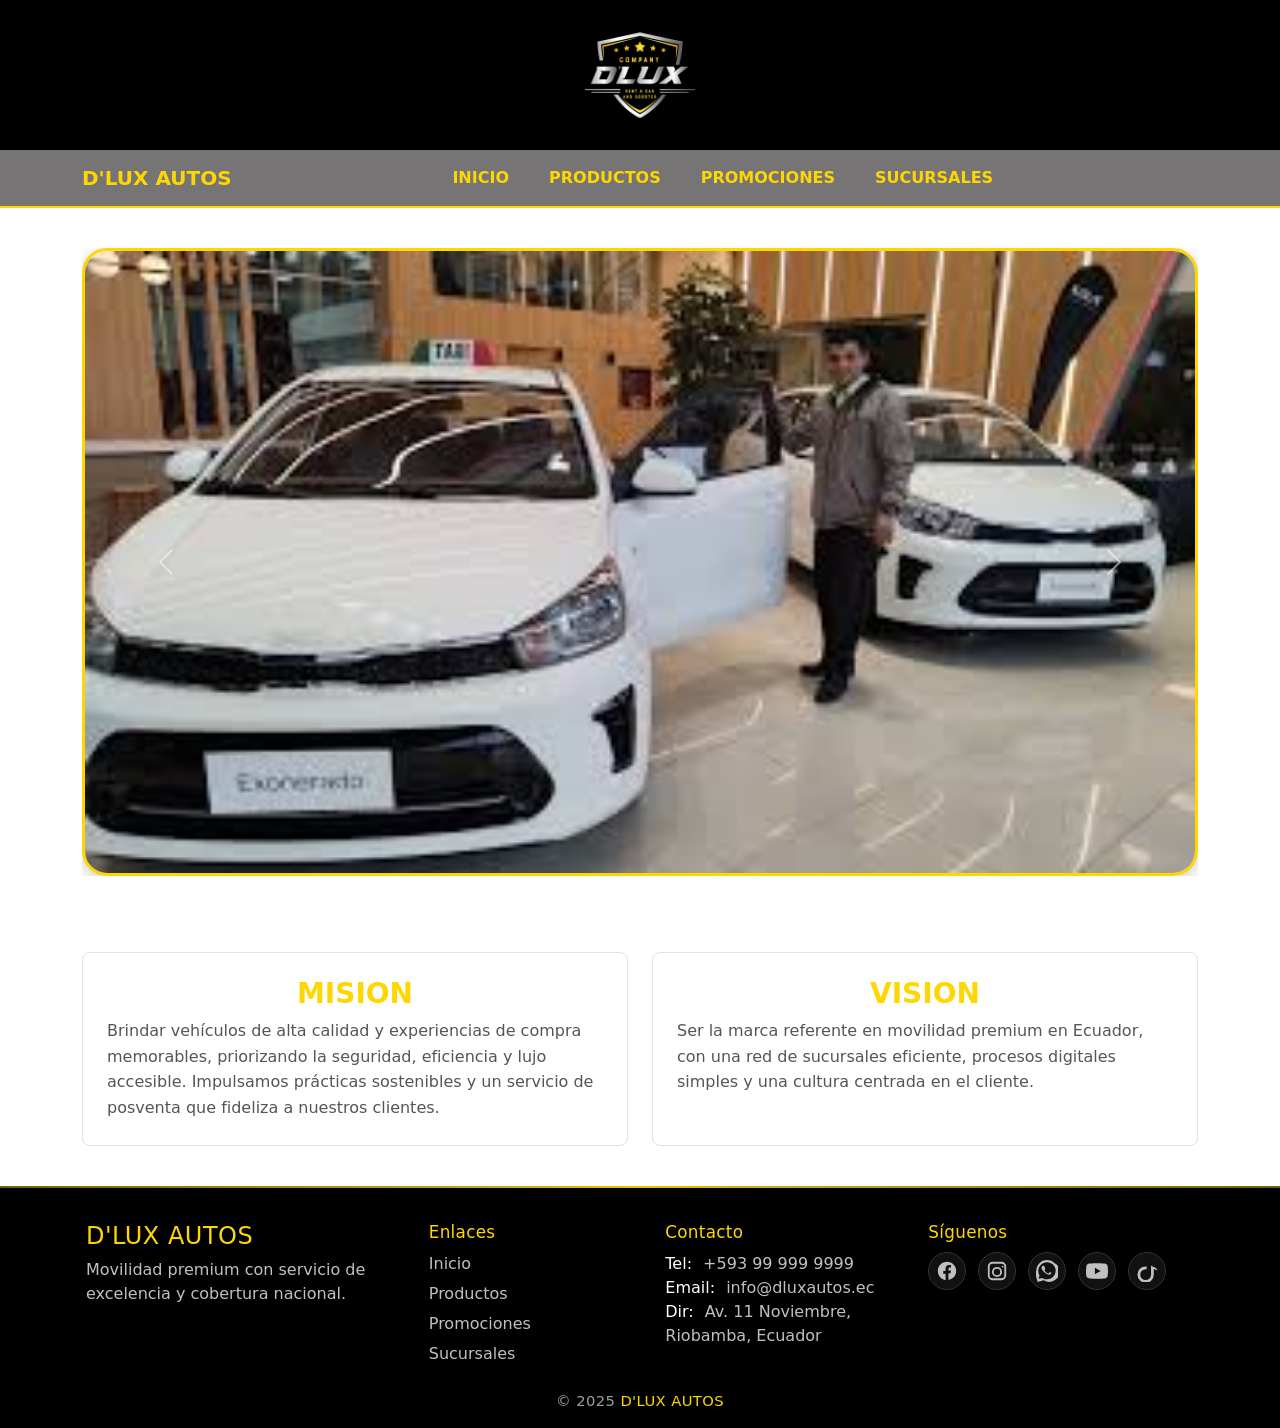
==== index.html @ fcad5718 "Add initial HTML structure for D'LUX AUTOS website with main pages: index, productos, promociones, a" ====
<!doctype html>
<html lang="es">

<head>
  <meta charset="utf-8">
  <meta name="viewport" content="width=device-width, initial-scale=1">
  <title>D'LUX AUTOS</title>
  <link href="https://cdn.jsdelivr.net/npm/bootstrap@5.3.3/dist/css/bootstrap.min.css" rel="stylesheet">
  <link href="css/styles.css" rel="stylesheet">
</head>

<body>
  <header id="header">
    <img src="icons/logo.jpg" alt="D'LUX AUTOS" id="logo">
  </header>
  <nav id="navbar" class="navbar navbar-expand-lg">
    <div class="container">
      <a id="navbar-brand" class="navbar-brand fw-bold" href="index.html">D'LUX AUTOS</a>
      <button class="navbar-toggler" type="button" data-bs-toggle="collapse" data-bs-target="#nav" aria-controls="nav"
        aria-expanded="false" aria-label="Toggle navigation">
        <span class="navbar-toggler-icon"></span>
      </button>
      <div class="collapse navbar-collapse" id="nav">
        <ul id="nav-list" class="navbar-nav mx-auto gap-lg-4">
          <li class="nav-item"><a class="nav-link" href="index.html">INICIO</a></li>
          <li class="nav-item"><a class="nav-link" href="productos.html">PRODUCTOS</a></li>
          <li class="nav-item"><a class="nav-link" href="promociones.html">PROMOCIONES</a></li>
          <li class="nav-item"><a class="nav-link" href="sucursales.html">SUCURSALES</a></li>
        </ul>
      </div>
    </div>
  </nav>
  <main id="main">
    <div id="main-container" class="container">
      <div id="hero" class="carousel slide" data-bs-ride="carousel" data-bs-interval="3000">
        <div class="carousel-inner">
          <div class="carousel-item active">
            <img src="img/carrusel/1.jpeg" class="d-block w-100" alt="slide 1">
          </div>
          <div class="carousel-item">
            <img src="img/carrusel/2.jpg" class="d-block w-100" alt="slide 2">
          </div>
          <div class="carousel-item">
            <img src="img/carrusel/3.jpg" class="d-block w-100" alt="slide 3">
          </div>
          <div class="carousel-item">
            <img src="img/carrusel/4.jpg" class="d-block w-100" alt="slide 4">
          </div>
          <div class="carousel-item">
            <img src="img/carrusel/5.jpg" class="d-block w-100" alt="slide 5">
          </div>
          <div class="carousel-item">
            <img src="img/carrusel/6.jpg" class="d-block w-100" alt="slide 6">
          </div>
          <div class="carousel-item">
            <img src="img/carrusel/7.jpg" class="d-block w-100" alt="slide 7">
          </div>
        </div>
        <button class="carousel-control-prev" type="button" data-bs-target="#mainCarousel" data-bs-slide="prev">
          <span class="carousel-control-prev-icon" aria-hidden="true"></span>
          <span class="visually-hidden">Anterior</span>
        </button>
        <button class="carousel-control-next" type="button" data-bs-target="#mainCarousel" data-bs-slide="next">
          <span class="carousel-control-next-icon" aria-hidden="true"></span>
          <span class="visually-hidden">Siguiente</span>
        </button>
      </div>
      <div id="mission-vision" class="row g-4">
        <div id="mission" class="col-md-6">
          <div class="p-4 border rounded-3 h-100 bg-white">
            <h3 class="text-center">MISION</h3>
            <p class="mb-0">Brindar vehículos de alta calidad y experiencias de compra memorables,
              priorizando la seguridad, eficiencia y lujo accesible. Impulsamos prácticas sostenibles
              y un servicio de posventa que fideliza a nuestros clientes.</p>
          </div>
        </div>
        <div id="vision" class="col-md-6">
          <div class="p-4 border rounded-3 h-100 bg-white">
            <h3 class="text-center">VISION</h3>
            <p class="mb-0">Ser la marca referente en movilidad premium en Ecuador,
              con una red de sucursales eficiente, procesos digitales simples y una cultura centrada
              en el cliente.</p>
          </div>
        </div>
      </div>
    </div>
  </main>
  <footer id="footer">
    <div id="footer-inner" class="container">
      <div id="footer-grid">
        <div id="footer-brand">
          <h4>D'LUX AUTOS</h4>
          <p>Movilidad premium con servicio de excelencia y cobertura nacional.</p>
        </div>
        <nav id="footer-links">
          <h5>Enlaces</h5>
          <ul>
            <li><a href="index.html">Inicio</a></li>
            <li><a href="productos.html">Productos</a></li>
            <li><a href="promociones.html">Promociones</a></li>
            <li><a href="sucursales.html">Sucursales</a></li>
          </ul>
        </nav>
        <div id="footer-contact">
          <h5>Contacto</h5>
          <ul>
            <li><span class="label">Tel:</span> <a href="tel:+593999999999">+593 99 999 9999</a></li>
            <li><span class="label">Email:</span> <a href="mailto:info@dluxautos.ec">info@dluxautos.ec</a></li>
            <li><span class="label">Dir:</span> Av. 11 Noviembre, Riobamba, Ecuador</li>
          </ul>
        </div>
        <div id="footer-social">
          <h5>Síguenos</h5>
          <div id="social-list">
            <a class="social" href="#" aria-label="Facebook">
              <svg viewBox="0 0 24 24" width="22" height="22" fill="currentColor" aria-hidden="true">
                <path
                  d="M22 12.06C22 6.48 17.52 2 11.94 2S2 6.48 2 12.06c0 5.02 3.66 9.18 8.44 9.98v-7.06H7.9v-2.92h2.54V9.41c0-2.5 1.49-3.88 3.77-3.88 1.09 0 2.22.2 2.22.2v2.45h-1.25c-1.23 0-1.62.76-1.62 1.54v1.86h2.76l-.44 2.92h-2.32v7.06C18.34 21.24 22 17.08 22 12.06z" />
              </svg>
            </a>
            <a class="social" href="#" aria-label="Instagram">
              <svg viewBox="0 0 24 24" width="22" height="22" fill="currentColor" aria-hidden="true">
                <path
                  d="M7 2h10a5 5 0 0 1 5 5v10a5 5 0 0 1-5 5H7a5 5 0 0 1-5-5V7a5 5 0 0 1 5-5zm10 2H7a3 3 0 0 0-3 3v10a3 3 0 0 0 3 3h10a3 3 0 0 0 3-3V7a3 3 0 0 0-3-3zm-5 3.5A5.5 5.5 0 1 1 6.5 13 5.51 5.51 0 0 1 12 7.5zm0 2A3.5 3.5 0 1 0 15.5 13 3.5 3.5 0 0 0 12 9.5zM18 6.2a1 1 0 1 1-1 1 1 1 0 0 1 1-1z" />
              </svg>
            </a>
            <a class="social" href="#" aria-label="WhatsApp">
              <svg viewBox="0 0 24 24" width="22" height="22" fill="currentColor" aria-hidden="true">
                <path
                  d="M20.5 3.5A11.43 11.43 0 0 0 12 0a11.7 11.7 0 0 0-11.7 11.7A11.5 11.5 0 0 0 0 17.4L1.7 24l6.8-1.8a11.7 11.7 0 0 0 17.5-10.5 11.4 11.4 0 0 0-5.5-8.2zM12 21.1a9.4 9.4 0 0 1-4.8-1.3l-.3-.2-4 .9.9-3.9-.2-.3A9.5 9.5 0 1 1 21.5 12 9.5 9.5 0 0 1 12 21.1zm5-6.9c-.3-.2-1.6-.8-1.8-.8s-.4-.1-.6.2-.7.8-.8 1-.3.2-.6.1a7.7 7.7 0 0 1-2.3-1.4 8.7 8.7 0 0 1-1.6-2c-.2-.3 0-.5.1-.7s.3-.4.4-.6a2.2 2.2 0 0 0 .2-.6.6.6 0 0 0-.1-.6c-.2-.2-.6-1.4-.9-2s-.5-.5-.7-.5h-.6a1 1 0 0 0-.7.3 2.9 2.9 0 0 0-.9 2.1 5 5 0 0 0 1 2.6 11.5 11.5 0 0 0 4.5 4 15.4 15.4 0 0 0 1.5.6 3.6 3.6 0 0 0 1.6.1 2.7 2.7 0 0 0 1.8-1.3 2.3 2.3 0 0 0 .2-1.3c-.1-.2-.3-.2-.6-.4z" />
              </svg>
            </a>
            <a class="social" href="#" aria-label="YouTube">
              <svg viewBox="0 0 24 24" width="22" height="22" fill="currentColor" aria-hidden="true">
                <path
                  d="M23.5 6.2a3 3 0 0 0-2.1-2.1C19 3.5 12 3.5 12 3.5s-7 0-9.4.6A3 3 0 0 0 .5 6.2 31.6 31.6 0 0 0 0 12a31.6 31.6 0 0 0 .5 5.8 3 3 0 0 0 2.1 2.1C5 20.5 12 20.5 12 20.5s7 0 9.4-.6a3 3 0 0 0 2.1-2.1A31.6 31.6 0 0 0 24 12a31.6 31.6 0 0 0-.5-5.8zM9.7 15.5v-7l6.3 3.5-6.3 3.5z" />
              </svg>
            </a>
            <a class="social" href="#" aria-label="TikTok">
              <svg viewBox="0 0 24 24" width="22" height="22" fill="currentColor" aria-hidden="true">
                <path
                  d="M21 8.1a7 7 0 0 1-4.6-2V16a5.9 5.9 0 1 1-5.9-5.9 6 6 0 0 1 1.1.1V7.1a9.6 9.6 0 0 0-1.1-.1A8.9 8.9 0 1 0 19.4 16V9.9a10 10 0 0 0 4.6 1.2z" />
              </svg>
            </a>
          </div>
        </div>
      </div>
      <p id="footer-copy">
        © 2025 <span class="brand">D'LUX AUTOS</span>
      </p>
    </div>
  </footer>
  <script src="https://cdn.jsdelivr.net/npm/bootstrap@5.3.3/dist/js/bootstrap.bundle.min.js"></script>
</body>

</html>
---- css/styles.css ----
:root {
  --dlux-primary: #111827;
  --dlux-accent: #b91c1c;
}

body {
  font-family: system-ui, -apple-system, Segoe UI, Roboto, Arial, sans-serif;
}

.logo-box {
  width: 240px;
  height: 70px;
  border: 2px solid #000;
  display: flex;
  align-items: center;
  justify-content: center;
  font-weight: 700;
  border-radius: .5rem;
}

.product-img {
  width: 160px;
  height: 160px;
  border-radius: 50%;
  object-fit: cover;
  border: 2px solid #000;
}

.branch-img {
  width: 160px;
  height: 160px;
  border-radius: 50%;
  object-fit: cover;
  border: 2px solid #000;
}

h2 {
  letter-spacing: .5px;
}

/* mimic wireframe captions */
.card .ratio {
  background: #f8f9fa;
}

/* Header */
#header {
  background-color: #000;
  /* Fondo negro */
  text-align: center;
  /* Centrar contenido */
  padding: 15px 0;
  /* Espaciado arriba y abajo */
}

/* Logo */
#logo {
  width: 120px;
  /* Tamaño reducido del logo */
  height: auto;
  /* Mantiene la proporción */
  display: block;
  margin: 0 auto;
}

/* Fondo del navbar */
#navbar {
  background-color: #767475;
  /* Negro */
  border-bottom: 2px solid #FFD700;
  /* Línea dorada */
}

/* Marca de la empresa */
#navbar-brand {
  color: #FFD700;
  font-size: 20px;
  text-transform: uppercase;
}

#navbar-brand:hover {
  color: #C0C0C0;
  /* Plateado */
}

/* Lista de enlaces */
#nav-list .nav-link {
  color: #FFD700;
  font-weight: bold;
  transition: color 0.3s, border-bottom 0.3s;
}

/* Hover en enlaces */
#nav-list .nav-link:hover {
  color: #fff;
  border-bottom: 2px solid #FFD700;
}

/* Activo / Click */
#nav-list .nav-link:active {
  color: #C0C0C0;
}

/* Fondo general */
#main {
  background-color: #fff;
  /* Fondo blanco */
  padding: 40px 0;
}

/* Carrusel */
#hero img {
  border: 3px solid #FFD700;
  /* Borde dorado */
  border-radius: 25px;
  /* Más redondeado */
  box-shadow: 0 4px 15px rgba(0, 0, 0, 0.2);
}

/* Misión y Visión */
#mission,
#vision {
  margin-top: 100px;
  color: #333;
  /* Texto oscuro para contraste */
}

#mission h3,
#vision h3 {
  color: #FFD700;
  /* Títulos dorados */
  font-weight: bold;
}

#mission p,
#vision p {
  color: #555;
  /* Texto gris */
  line-height: 1.6;
}

/* Opcional: efecto hover elegante en bloques */
#mission .border,
#vision .border {
  transition: transform 0.3s, box-shadow 0.3s;
}

#mission .border:hover,
#vision .border:hover {
  transform: translateY(-5px);
  box-shadow: 0 6px 18px rgba(0, 0, 0, 0.2);
}


/* ===== Footer Base ===== */
#footer {
  background: #000;
  color: #C0C0C0;
  padding: 36px 0 16px;
  position: relative;
  overflow: hidden;
  animation: fadeUp .6s ease-out both;
}

#footer-inner {
  max-width: 1140px;
  margin: 0 auto;
  padding: 0 16px;
}

/* Borde superior dorado animado */
#footer::before {
  content: "";
  position: absolute;
  top: 0;
  left: -50%;
  width: 200%;
  height: 2px;
  background: linear-gradient(90deg, transparent, #FFD700, transparent);
  animation: sweep 4s linear infinite;
  opacity: .9;
}

/* ===== Grid ===== */
#footer-grid {
  display: grid;
  grid-template-columns: 1.2fr .8fr .9fr 1fr;
  gap: 24px;
}

@media (max-width: 992px) {
  #footer-grid {
    grid-template-columns: 1fr 1fr;
  }
}

@media (max-width: 576px) {
  #footer-grid {
    grid-template-columns: 1fr;
  }
}

/* ===== Brand ===== */
#footer-brand h4 {
  color: #FFD700;
  margin: 0 0 8px;
  letter-spacing: .5px;
}

#footer-brand p {
  margin: 0;
  color: #C0C0C0;
}

/* ===== Links ===== */
#footer-links h5,
#footer-contact h5,
#footer-social h5 {
  color: #FFD700;
  margin: 0 0 10px;
  font-size: 1.05rem;
  letter-spacing: .3px;
}

#footer-links ul,
#footer-contact ul {
  list-style: none;
  margin: 0;
  padding: 0;
}

#footer-links li {
  margin: 6px 0;
}

#footer-links a {
  color: #C0C0C0;
  text-decoration: none;
  transition: color .25s, text-shadow .25s;
}

#footer-links a:hover {
  color: #FFFFFF;
  text-shadow: 0 0 8px rgba(255, 215, 0, .6);
}

/* ===== Contacto ===== */
#footer-contact .label {
  color: #FFFFFF;
  margin-right: 6px;
}

#footer-contact a {
  color: #C0C0C0;
  text-decoration: none;
}

#footer-contact a:hover {
  color: #FFFFFF;
}

/* ===== Redes ===== */
#social-list {
  display: flex;
  gap: 12px;
  align-items: center;
  flex-wrap: wrap;
}

.social {
  width: 38px;
  height: 38px;
  display: grid;
  place-items: center;
  color: #C0C0C0;
  background: #111;
  border: 1px solid #333;
  border-radius: 50%;
  transition: transform .25s, color .25s, box-shadow .25s, border-color .25s;
}

.social:hover {
  transform: translateY(-3px) scale(1.05);
  color: #FFD700;
  border-color: #FFD700;
  box-shadow: 0 0 14px rgba(255, 215, 0, .35);
}

/* ===== Copy ===== */
#footer-copy {
  text-align: center;
  margin: 18px 0 0;
  color: #9E9E9E;
  font-size: .92rem;
  letter-spacing: .4px;
}

#footer-copy .brand {
  color: #FFD700;
}

/* ===== Animaciones ===== */
@keyframes sweep {
  0% {
    transform: translateX(-25%);
  }

  100% {
    transform: translateX(25%);
  }
}

@keyframes fadeUp {
  from {
    opacity: 0;
    transform: translateY(10px);
  }

  to {
    opacity: 1;
    transform: translateY(0);
  }
}
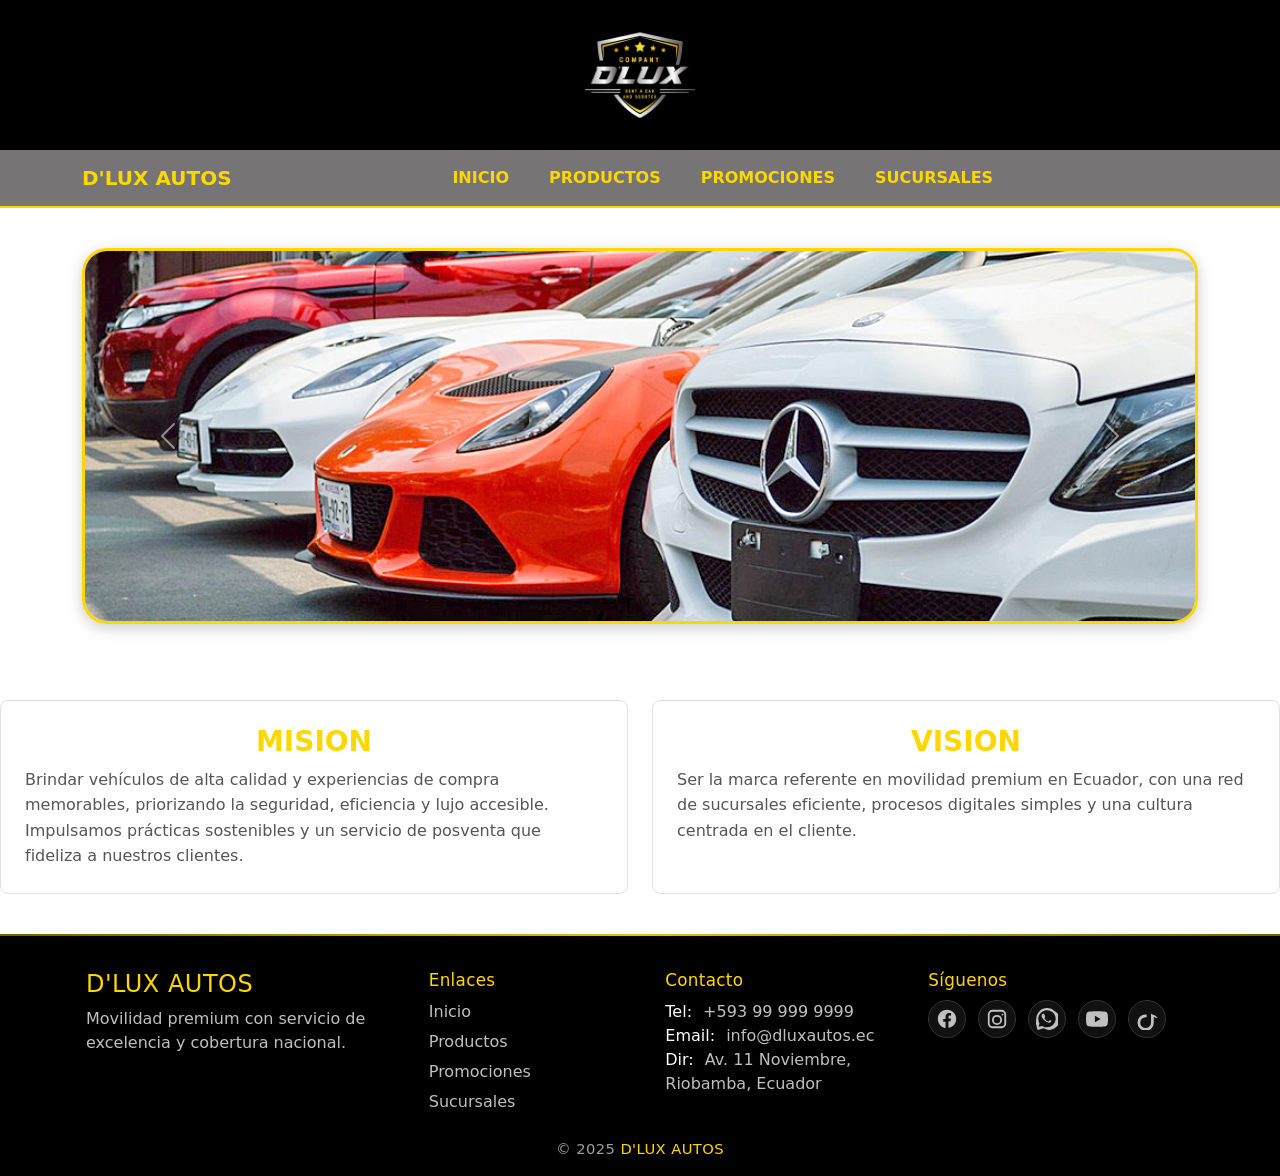
==== commit e4cc2950: "Implement code changes to enhance functionality and improve performance" ====
--- a/index.html
+++ b/index.html
@@ -31,11 +31,11 @@
     </div>
   </nav>
   <main id="main">
-    <div id="main-container" class="container">
-      <div id="hero" class="carousel slide" data-bs-ride="carousel" data-bs-interval="3000">
-        <div class="carousel-inner">
+  <div id="main-container" class="container">
+    <div id="hero" class="carousel slide" data-bs-ride="carousel" data-bs-interval="3000">
+      <div class="carousel-inner">
           <div class="carousel-item active">
-            <img src="img/carrusel/1.jpeg" class="d-block w-100" alt="slide 1">
+            <img src="img/carrusel/1.jpg" class="d-block w-100" alt="slide 1">
           </div>
           <div class="carousel-item">
             <img src="img/carrusel/2.jpg" class="d-block w-100" alt="slide 2">
@@ -56,14 +56,15 @@
             <img src="img/carrusel/7.jpg" class="d-block w-100" alt="slide 7">
           </div>
         </div>
-        <button class="carousel-control-prev" type="button" data-bs-target="#mainCarousel" data-bs-slide="prev">
-          <span class="carousel-control-prev-icon" aria-hidden="true"></span>
-          <span class="visually-hidden">Anterior</span>
-        </button>
-        <button class="carousel-control-next" type="button" data-bs-target="#mainCarousel" data-bs-slide="next">
-          <span class="carousel-control-next-icon" aria-hidden="true"></span>
-          <span class="visually-hidden">Siguiente</span>
-        </button>
+       <button class="carousel-control-prev" type="button" data-bs-target="#hero" data-bs-slide="prev">
+        <span class="carousel-control-prev-icon" aria-hidden="true"></span>
+        <span class="visually-hidden">Anterior</span>
+      </button>
+      <button class="carousel-control-next" type="button" data-bs-target="#hero" data-bs-slide="next">
+        <span class="carousel-control-next-icon" aria-hidden="true"></span>
+        <span class="visually-hidden">Siguiente</span>
+      </button>
+    </div>
       </div>
       <div id="mission-vision" class="row g-4">
         <div id="mission" class="col-md-6">
--- a/css/styles.css
+++ b/css/styles.css
@@ -320,4 +320,53 @@
     opacity: 1;
     transform: translateY(0);
   }
+}
+
+/* === Carrusel tamaño uniforme con recorte === */
+#hero {
+  border: 3px solid #FFD700;
+  border-radius: 25px;
+  overflow: hidden;
+  box-shadow: 0 4px 15px rgba(0, 0, 0, 0.2);
+}
+
+/* Alto consistente usando aspect-ratio (moderno) */
+#hero .carousel-inner,
+#hero .carousel-item {
+  aspect-ratio: 21 / 7;
+}
+
+/* Fallback si el navegador no soporta aspect-ratio */
+@supports not (aspect-ratio: 1 / 1) {
+  #hero .carousel-item {
+    height: 420px;
+  }
+}
+
+/* Las imágenes llenan el área y se recortan sin deformar */
+#hero .carousel-item>img {
+  width: 100%;
+  height: 100%;
+  object-fit: cover;
+  object-position: center;
+  display: block;
+  border: 0;
+  border-radius: 0;
+}
+
+/* Ajustes responsivos de altura (si usas el fallback) */
+@media (max-width: 992px) {
+  @supports not (aspect-ratio: 1 / 1) {
+    #hero .carousel-item {
+      height: 360px;
+    }
+  }
+}
+
+@media (max-width: 576px) {
+  @supports not (aspect-ratio: 1 / 1) {
+    #hero .carousel-item {
+      height: 260px;
+    }
+  }
 }
